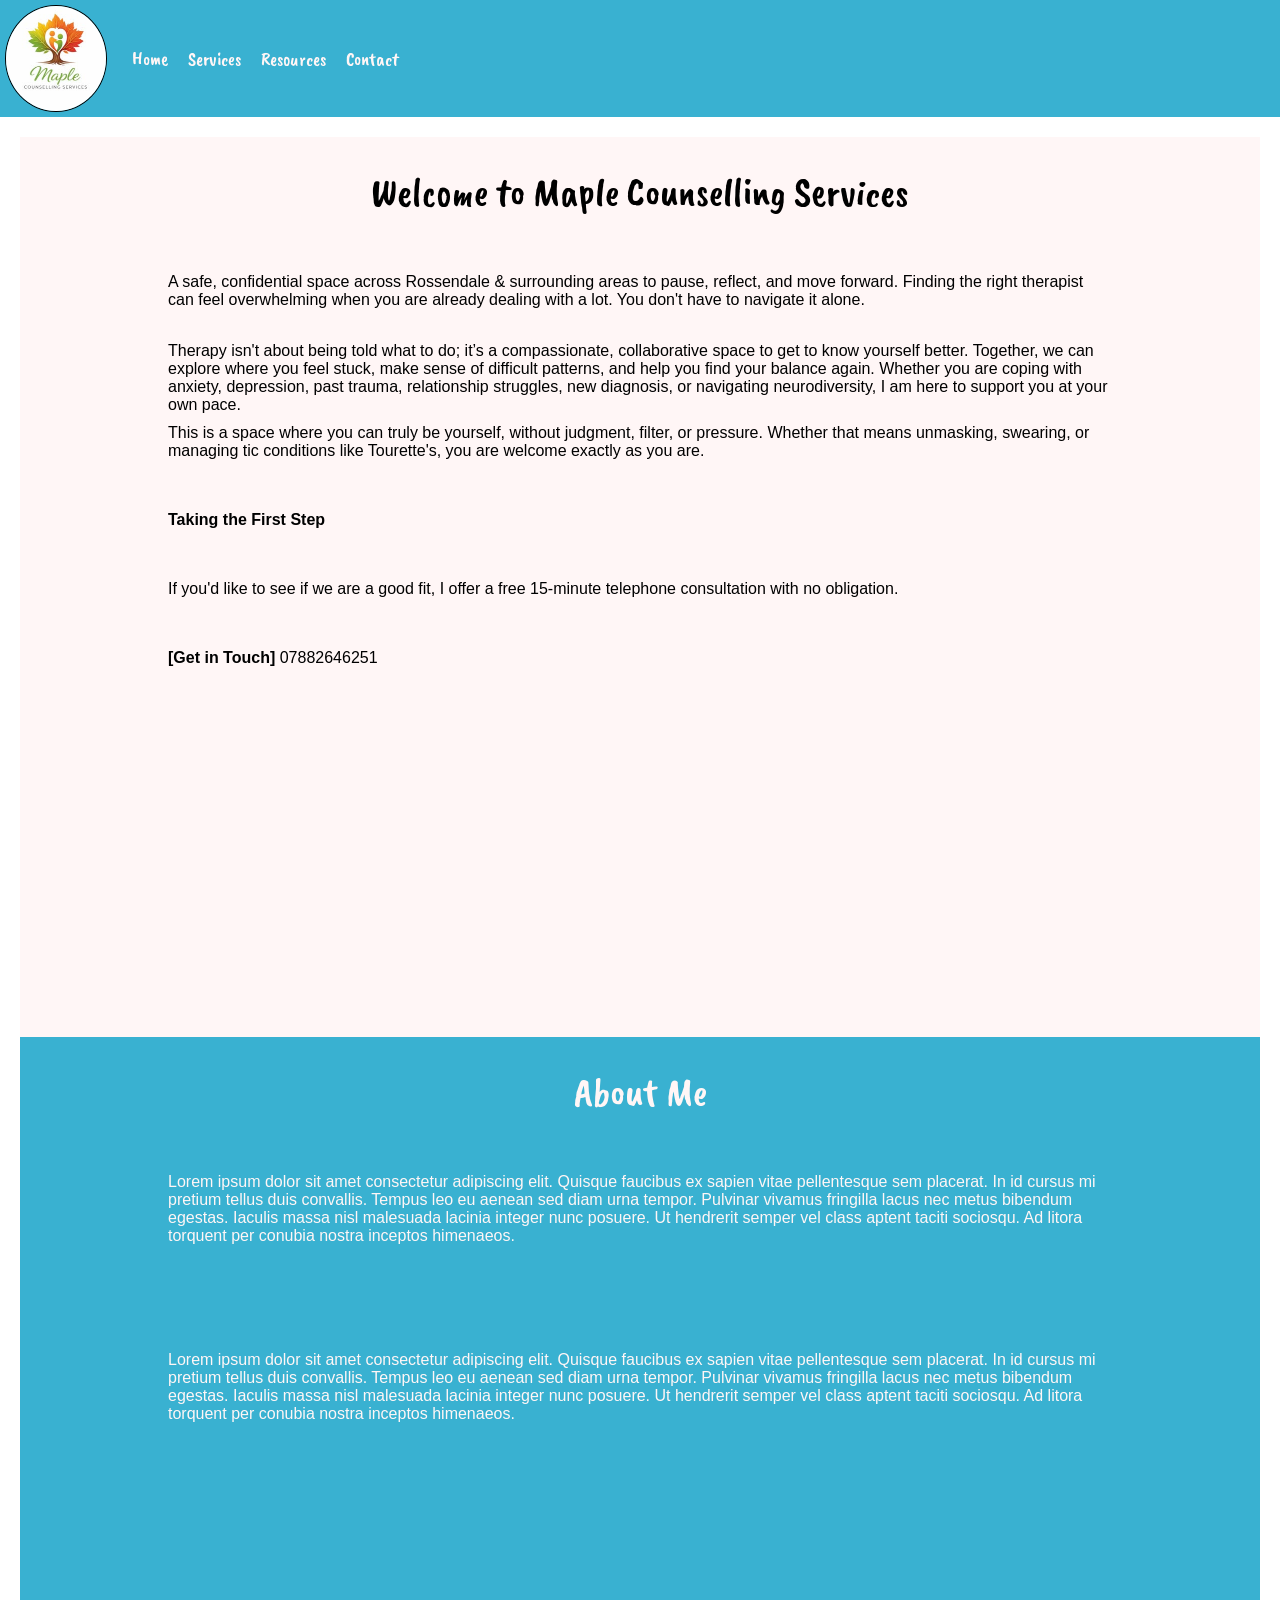
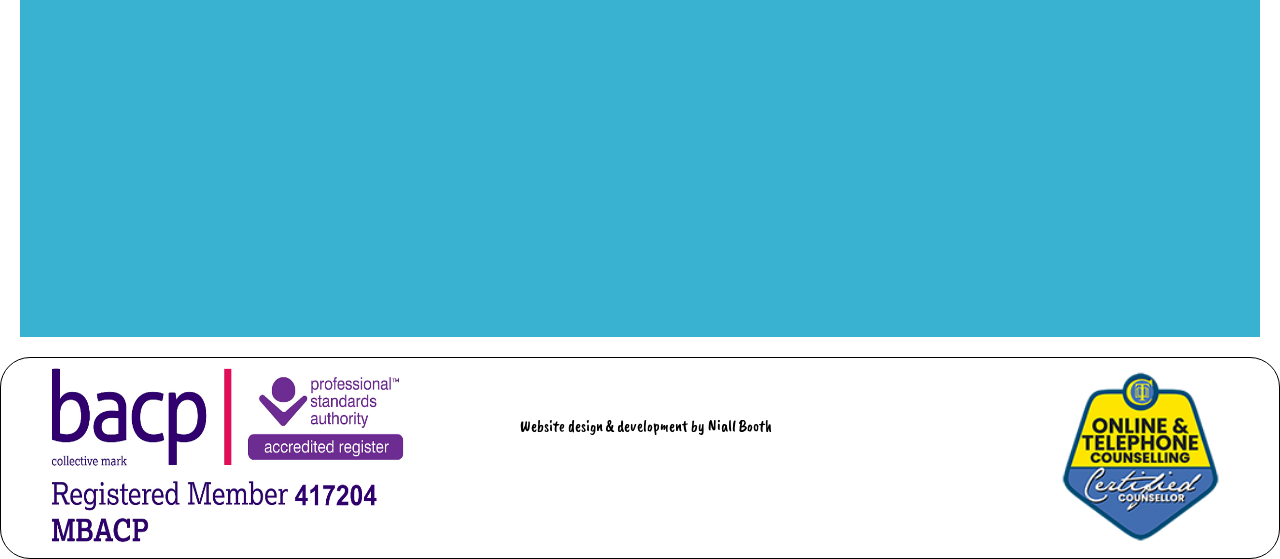
==== index.html @ 100ee9ec "Add files via upload" ====
<!DOCTYPE html>
<html lang="en">
<head>
    <meta charset="UTF-8">
    <meta name="viewport" content="width=device-width, initial-scale=1.0">
    <title>Maple Counselling Services</title>
    <link rel="stylesheet" href="styles.css">
    <link rel="preconnect" href="https://fonts.googleapis.com">
    <link rel="preconnect" href="https://fonts.gstatic.com" crossorigin>
    <link href="https://fonts.googleapis.com/css2?family=Caveat+Brush&display=swap" rel="stylesheet">
</head>
<body>
    <nav>
        <div id="top-nav">
            <a id="home-link" href="/"><img id="nav-logo" src="images/maple-logo.jpg" alt="maple-logo"></a>
            <div id="nav-links-normal">
                <a class="nav-link main-font" href="./">Home</a>
                <a class="nav-link main-font" href="./services.html">Services</a>
                <a class="nav-link main-font" href="./resources.html">Resources</a>
                <a class="nav-link main-font" href="./contact.html">Contact</a>
            </div>
            <span id="burger-button">☰</span>
        </div>
        <div id="bottom-nav">
            <ul id="nav-links-mobile">
                <li class="nav-link-holder"><a class="nav-link main-font" href="./">Home</a></li>
                <li class="nav-link-holder"><a class="nav-link main-font" href="./services.html">Services</a></li>
                <li class="nav-link-holder"><a class="nav-link main-font" href="./resources.html">Resources</a></li>
                <li class="nav-link-holder"><a class="nav-link main-font" href="./contact.html">Contact</a></li>
            </ul>
        </div>
    </nav>
    <main>
        <section id="welcome">
            <h2 id="welcome-heading" class="main-font">Welcome to Maple Counselling Services</h2>
            <p class="secondary-font welcome-text">
                A safe, confidential space across Rossendale & surrounding areas to pause, reflect, and move forward.
                Finding the right therapist can feel overwhelming when you are already dealing with a lot. You don't have to navigate it alone.
            </p>
            <p class="secondary-font welcome-text">
                Therapy isn't about being told what to do; it’s a compassionate, collaborative space to get to know yourself better. Together, we can explore where you feel stuck, make sense of difficult patterns, and help you find your balance again.
                Whether you are coping with anxiety, depression, past trauma, relationship struggles, new diagnosis, or navigating neurodiversity, I am here to support you at your own pace.
            </p>
            <p class="secondary-font welcome-text">
                This is a space where you can truly be yourself, without judgment, filter, or pressure. Whether that means unmasking, swearing, or managing tic conditions like Tourette's, you are welcome exactly as you are.
            </p>
            <br>
            <p class="secondary-font-bold welcome-text">
                <b>Taking the First Step</b>
            </p>
            <p class="secondary-font welcome-text">
                If you'd like to see if we are a good fit, I offer a free 15-minute telephone consultation with no obligation.
            </p>
            <p class="secondary-font welcome-text">
                <b class="secondary-font-bold">[Get in Touch]</b> 07882646251
            </p>
            <img id="welcome-img" src="images/counselling-chair.webp" alt="">
        </section>
        <section id="about">
            <h2 id="about-heading" class="main-font">About Me</h2>
            <p class="secondary-font about-text">
                Lorem ipsum dolor sit amet consectetur adipiscing elit. Quisque faucibus ex sapien vitae pellentesque sem placerat. 
                In id cursus mi pretium tellus duis convallis. Tempus leo eu aenean sed diam urna tempor. Pulvinar vivamus fringilla 
                lacus nec metus bibendum egestas. Iaculis massa nisl malesuada lacinia integer nunc posuere. Ut hendrerit semper vel 
                class aptent taciti sociosqu. Ad litora torquent per conubia nostra inceptos himenaeos.
            </p>
            <p class="secondary-font about-text">
                Lorem ipsum dolor sit amet consectetur adipiscing elit. Quisque faucibus ex sapien vitae pellentesque sem placerat. 
                In id cursus mi pretium tellus duis convallis. Tempus leo eu aenean sed diam urna tempor. Pulvinar vivamus fringilla 
                lacus nec metus bibendum egestas. Iaculis massa nisl malesuada lacinia integer nunc posuere. Ut hendrerit semper vel 
                class aptent taciti sociosqu. Ad litora torquent per conubia nostra inceptos himenaeos.
            </p>
            <img id="about-img" src="images/counselling-chair.webp" alt="">
        </section>
    </main>
    <footer>
        <img id="footer-img-1" src="/images/bacp-logo.png" alt="">
        <div id="footer-centre-text">
            <p id="footer-date" class="main-font"></p>
            <p class="main-font">Website design & development by Niall Booth</p>
        </div>
        <img id="footer-img-2" src="/images/councelling-badge.png" alt="">
    </footer>
    <script src="https://ajax.googleapis.com/ajax/libs/jquery/3.7.1/jquery.min.js"></script>
    <script src="js/main.js" type="module"></script>
    <script src="js/index.js" type="module"></script>
</body>
</html>
---- styles.css ----
/* Utils */
html, body{
    margin: 0;
    padding: 0;
}

nav{
    width: 100%;
    height: 13dvh;
    background-color: #39B1D1;
    display: flex;
    flex-direction: column;
    padding: 5px;
    box-sizing: border-box;
    position: absolute;
    align-items: center;
    top: 0;
    color: #FFF6F6;
    text-align: center;
}

main{
    margin-top: 13dvh;
    padding: 20px;
}

#nav-heading{
    font-size: 1.4em;
}

#top-nav{
    display: flex;
    flex-direction: row;
    align-items: center;
    width: 100%;
    height: 100%;
}

#bottom-nav{
    display: none;
    width: 100%;
    height: 75%;
    flex-direction: column;
    opacity: 0;
}

#home-link {
    display: block;
    width: 8%;
    height: 100%;
    margin-right: 2%;
}

#nav-logo {
    display: block;
    width: 100%;
    height: 100%;
    border-radius: 50%;
    border: 1px solid black;
    box-sizing: border-box;
}

#burger-button{
    margin-left: auto;
    width: 20%;
    height: auto;
    text-align: center;
    font-size: 30px;
    display: none;
}

#nav-links-mobile{
    list-style-type: none;
    padding: 0 0 0 10px;
    display: flex;
    flex-direction: column;
    gap: 10px;
}

#nav-links-normal{
    display: flex;
    gap: 20px;
}

.nav-link {
  text-decoration: none;
  font-size: 1.2em;
  color: #FFF6F6;
}

.main-font{
    font-family: "Caveat Brush", cursive;
    font-weight: 400;
    font-style: normal;
}

.secondary-font {
  font-family: "Nunito Sans", sans-serif;
  font-optical-sizing: auto;
  font-weight: 100;
  font-style: normal;
  font-variation-settings:
    "wdth" 100,
    "YTLC" 500;
}

.secondary-font-bold{
  font-family: "Nunito Sans", sans-serif;
  font-optical-sizing: auto;
  font-weight: 700;
  font-style: normal;
  font-variation-settings:
    "wdth" 100,
    "YTLC" 500;
}

footer{
    border: 1px solid black;
    border-radius: 30px;
    display: flex;
    flex-direction: row;
    height: 20dvh;
    align-items: center;
    padding: 10px 50px;
}

#footer-centre-text{
    text-align: center;
    display: flex;
    flex-direction: column;
    width: 33%;
    height: 100%;
}

#footer-img-1{
    height: 100%;
    width: 30%;
    margin-right: 4%;
}

#footer-img-2{
    height: 100%;
    width: 15%;
    margin-left: auto;
}

/* Home */
#welcome, #about{
    height: 100dvh;
    width: 100%;
    box-sizing: border-box;
    display: flex;
    flex-direction: column;
    padding: 10px;
}

#welcome{
    background-color: #FFF6F6;
    display: flex;
    align-items: center;
    padding: 30px;
}

#welcome-heading, #about-heading{
    font-size: 2.5em;
    text-align: center;
    width: 100%;
    margin:0;
    margin-bottom: 5%;
    height: 5%;
}

.welcome-text, .about-text{
    height: 20%;
    width: 80%;
    margin: 5px 0;
}

#welcome-img, #about-img{
    opacity: 0;
    margin: auto 0;
    height: 35%;
    width: auto;
    border-radius: 50%;
}

#about-img{
    height: 40%;
}

#about{
    background-color: #39B1D1;
    padding: 30px;
    display: flex;
    align-items: center;
}

#about-heading, .about-text{
    color: #FFF6F6;
}

/* Services */

#services-section, #pricing-section{
    width: 100%;
    height: 100dvh;
    padding: 10px;
    box-sizing: border-box;
    display: flex;
    flex-direction: column;
}

#services-section{
    background-color: #FFF6F6;
}

#service-display{
    display: flex;
    flex-direction: column;
    height: 80%;
    width: 100%;
    gap: 10px;
}

.service{
    display: flex;
    flex-direction: row;
    background-color: #E3F2FD;
    height: 33%;
    width: 100%;
    box-shadow: 0 4px 10px black;
    border-radius: 30px;
    padding: 10px;
    box-sizing: border-box;
    align-items: center;
}

.service-heading{
    margin: 0;
}

.service-description-text{
    font-size: 0.8em;
}

.service-description{
    display: flex;
    flex-direction: column;
    text-align: center;
    height: 100%;
    width: 70%;
}

.service-img{
    border-radius: 50%;
    width: 10%;
    height: auto;
    opacity: 0;
    margin-left: auto;
}

#pricing-section{
    background-color: #39B1D1;
    color: #FFF6F6;
    padding: 20px;
    gap: 20px;
}

.pricing-display{
    display: flex;
    flex-direction: column;
    align-items: center;
    width: 100%;
    height: 50%;
    background-color: #FFF6F6;
    box-shadow: 0 4px 10px black;
    border-radius: 30px;
    color: black;
}

#pricing-heading{
    margin: 0;
}

#pricing-display-1, #pricing-display-2{
    opacity: 0;
}

.price-display-heading{
    margin: 0;
    font-size: 1.5em;
    text-align: center;
}

#contact-section{
    width: 100%;
    height: 15dvh;
    padding: 20px;
    box-sizing: border-box;
}

#contact-display{
    width: 100%;
    height: 100%;
    background-color: #E3F2FD;
    border-radius: 30px;
    display: flex;
    flex-direction: row;
    text-align: center;
    align-items: center;
    padding: 15px;
    box-sizing: border-box;
}

#contact-button{
    margin-left: auto;
    background-color: #39B1D1;
    color: #FFF6F6;
    padding: 5px;
    border-radius: 30px;
    border: none;
    font-size: 1em;
    opacity: 0;
}
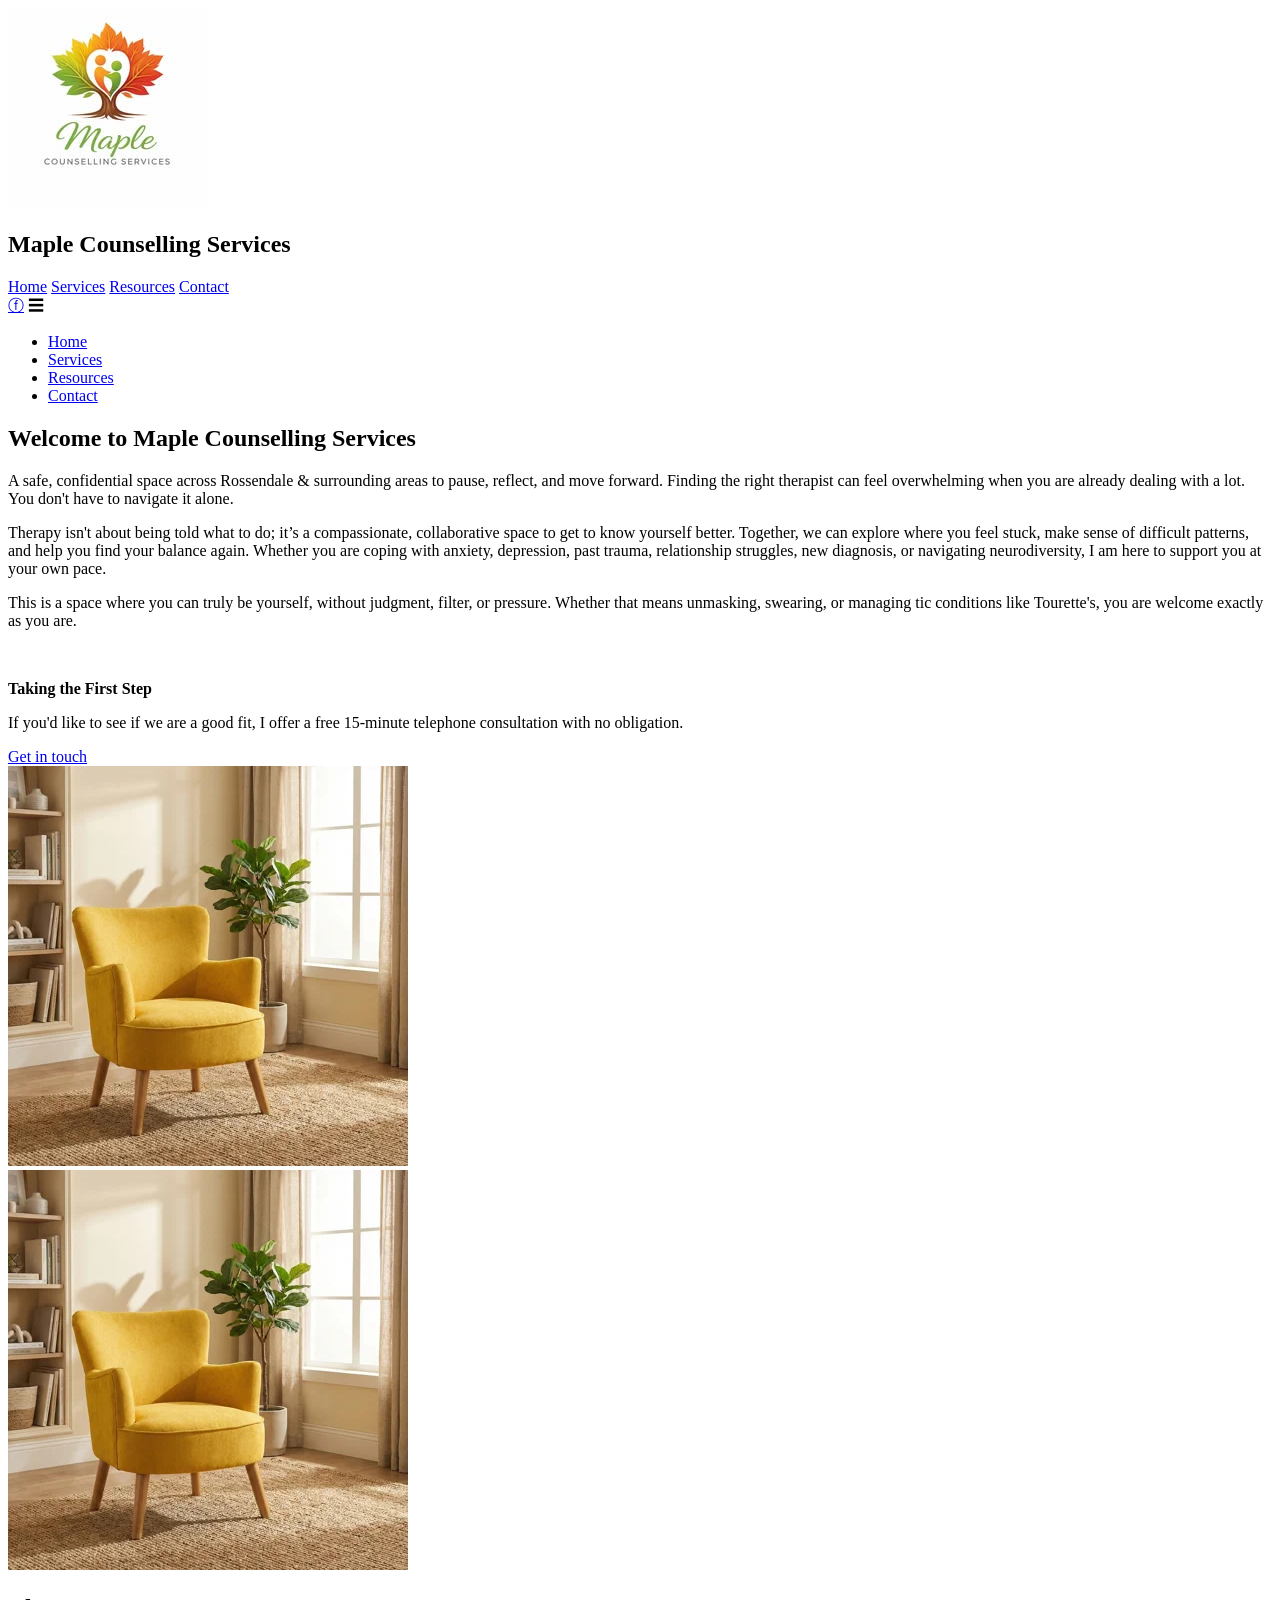
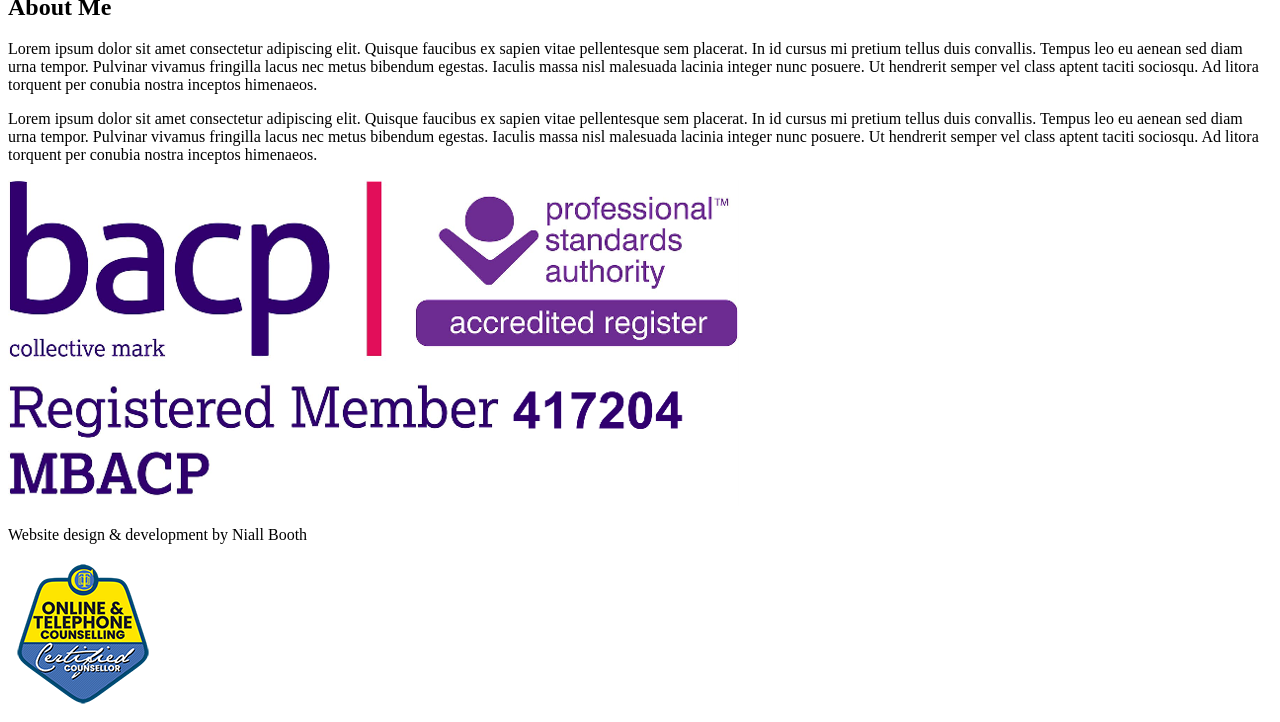
==== commit 9044445a: "Add files via upload" ====
--- a/index.html
+++ b/index.html
@@ -4,7 +4,8 @@
     <meta charset="UTF-8">
     <meta name="viewport" content="width=device-width, initial-scale=1.0">
     <title>Maple Counselling Services</title>
-    <link rel="stylesheet" href="styles.css">
+    <link rel="stylesheet" href="styles/styles.css">
+    <link rel="stylesheet" href="styles/index.css">
     <link rel="preconnect" href="https://fonts.googleapis.com">
     <link rel="preconnect" href="https://fonts.gstatic.com" crossorigin>
     <link href="https://fonts.googleapis.com/css2?family=Caveat+Brush&display=swap" rel="stylesheet">
@@ -13,17 +14,21 @@
     <nav>
         <div id="top-nav">
             <a id="home-link" href="/"><img id="nav-logo" src="images/maple-logo.jpg" alt="maple-logo"></a>
-            <div id="nav-links-normal">
-                <a class="nav-link main-font" href="./">Home</a>
-                <a class="nav-link main-font" href="./services.html">Services</a>
-                <a class="nav-link main-font" href="./resources.html">Resources</a>
-                <a class="nav-link main-font" href="./contact.html">Contact</a>
+            <h2 id="nav-heading" class="main-font">Maple Counselling Services</h2>
+            <div id="nav-link-holder">
+                <div id="nav-links-normal">
+                    <a class="nav-link main-font selected-nav-link" href="./">Home</a>
+                    <a class="nav-link main-font" href="./services.html">Services</a>
+                    <a class="nav-link main-font" href="./resources.html">Resources</a>
+                    <a class="nav-link main-font" href="./contact.html">Contact</a>
+                </div>
+                <a href="https://www.facebook.com/p/Maple-Counselling-Services-61585425916948/" id="facebook-link">ⓕ</a>
+                <span id="burger-button">☰</span>
             </div>
-            <span id="burger-button">☰</span>
         </div>
         <div id="bottom-nav">
             <ul id="nav-links-mobile">
-                <li class="nav-link-holder"><a class="nav-link main-font" href="./">Home</a></li>
+                <li class="nav-link-holder"><a class="nav-link main-font selected-nav-link" href="./">Home</a></li>
                 <li class="nav-link-holder"><a class="nav-link main-font" href="./services.html">Services</a></li>
                 <li class="nav-link-holder"><a class="nav-link main-font" href="./resources.html">Resources</a></li>
                 <li class="nav-link-holder"><a class="nav-link main-font" href="./contact.html">Contact</a></li>
@@ -32,54 +37,56 @@
     </nav>
     <main>
         <section id="welcome">
-            <h2 id="welcome-heading" class="main-font">Welcome to Maple Counselling Services</h2>
-            <p class="secondary-font welcome-text">
-                A safe, confidential space across Rossendale & surrounding areas to pause, reflect, and move forward.
-                Finding the right therapist can feel overwhelming when you are already dealing with a lot. You don't have to navigate it alone.
-            </p>
-            <p class="secondary-font welcome-text">
-                Therapy isn't about being told what to do; it’s a compassionate, collaborative space to get to know yourself better. Together, we can explore where you feel stuck, make sense of difficult patterns, and help you find your balance again.
-                Whether you are coping with anxiety, depression, past trauma, relationship struggles, new diagnosis, or navigating neurodiversity, I am here to support you at your own pace.
-            </p>
-            <p class="secondary-font welcome-text">
-                This is a space where you can truly be yourself, without judgment, filter, or pressure. Whether that means unmasking, swearing, or managing tic conditions like Tourette's, you are welcome exactly as you are.
-            </p>
-            <br>
-            <p class="secondary-font-bold welcome-text">
-                <b>Taking the First Step</b>
-            </p>
-            <p class="secondary-font welcome-text">
-                If you'd like to see if we are a good fit, I offer a free 15-minute telephone consultation with no obligation.
-            </p>
-            <p class="secondary-font welcome-text">
-                <b class="secondary-font-bold">[Get in Touch]</b> 07882646251
-            </p>
+            <div id="welcome-text-div">
+                <h2 id="welcome-heading" class= "main-font">Welcome to Maple Counselling Services</h2>
+                <p class="secondary-font welcome-text">
+                    A safe, confidential space across Rossendale & surrounding areas to pause, reflect, and move forward.
+                    Finding the right therapist can feel overwhelming when you are already dealing with a lot. You don't have to navigate it alone.
+                </p>
+                <p class="secondary-font welcome-text">
+                    Therapy isn't about being told what to do; it’s a compassionate, collaborative space to get to know yourself better. Together, we can explore where you feel stuck, make sense of difficult patterns, and help you find your balance again.
+                    Whether you are coping with anxiety, depression, past trauma, relationship struggles, new diagnosis, or navigating neurodiversity, I am here to support you at your own pace.
+                </p>
+                <p class="secondary-font welcome-text">
+                    This is a space where you can truly be yourself, without judgment, filter, or pressure. Whether that means unmasking, swearing, or managing tic conditions like Tourette's, you are welcome exactly as you are.
+                </p>
+                <br>
+                <p class="secondary-font-bold welcome-text">
+                    <b>Taking the First Step</b>
+                </p>
+                <p class="secondary-font welcome-text">
+                    If you'd like to see if we are a good fit, I offer a free 15-minute telephone consultation with no obligation.
+                </p>
+                <a id="contact-button" href="tel:07882646251">Get in touch</a>
+            </div>
             <img id="welcome-img" src="images/counselling-chair.webp" alt="">
         </section>
         <section id="about">
-            <h2 id="about-heading" class="main-font">About Me</h2>
-            <p class="secondary-font about-text">
-                Lorem ipsum dolor sit amet consectetur adipiscing elit. Quisque faucibus ex sapien vitae pellentesque sem placerat. 
-                In id cursus mi pretium tellus duis convallis. Tempus leo eu aenean sed diam urna tempor. Pulvinar vivamus fringilla 
-                lacus nec metus bibendum egestas. Iaculis massa nisl malesuada lacinia integer nunc posuere. Ut hendrerit semper vel 
-                class aptent taciti sociosqu. Ad litora torquent per conubia nostra inceptos himenaeos.
-            </p>
-            <p class="secondary-font about-text">
-                Lorem ipsum dolor sit amet consectetur adipiscing elit. Quisque faucibus ex sapien vitae pellentesque sem placerat. 
-                In id cursus mi pretium tellus duis convallis. Tempus leo eu aenean sed diam urna tempor. Pulvinar vivamus fringilla 
-                lacus nec metus bibendum egestas. Iaculis massa nisl malesuada lacinia integer nunc posuere. Ut hendrerit semper vel 
-                class aptent taciti sociosqu. Ad litora torquent per conubia nostra inceptos himenaeos.
-            </p>
             <img id="about-img" src="images/counselling-chair.webp" alt="">
+            <div id="about-text-div">
+                <h2 id="about-heading" class="main-font">About Me</h2>
+                <p class="secondary-font about-text">
+                    Lorem ipsum dolor sit amet consectetur adipiscing elit. Quisque faucibus ex sapien vitae pellentesque sem placerat. 
+                    In id cursus mi pretium tellus duis convallis. Tempus leo eu aenean sed diam urna tempor. Pulvinar vivamus fringilla 
+                    lacus nec metus bibendum egestas. Iaculis massa nisl malesuada lacinia integer nunc posuere. Ut hendrerit semper vel 
+                    class aptent taciti sociosqu. Ad litora torquent per conubia nostra inceptos himenaeos.
+                </p>
+                <p class="secondary-font about-text">
+                    Lorem ipsum dolor sit amet consectetur adipiscing elit. Quisque faucibus ex sapien vitae pellentesque sem placerat. 
+                    In id cursus mi pretium tellus duis convallis. Tempus leo eu aenean sed diam urna tempor. Pulvinar vivamus fringilla 
+                    lacus nec metus bibendum egestas. Iaculis massa nisl malesuada lacinia integer nunc posuere. Ut hendrerit semper vel 
+                    class aptent taciti sociosqu. Ad litora torquent per conubia nostra inceptos himenaeos.
+                </p>
+            </div>
         </section>
     </main>
     <footer>
-        <img id="footer-img-1" src="/images/bacp-logo.png" alt="">
+        <img id="footer-img-1" src="images/bacp-logo.png" alt="">
         <div id="footer-centre-text">
             <p id="footer-date" class="main-font"></p>
             <p class="main-font">Website design & development by Niall Booth</p>
         </div>
-        <img id="footer-img-2" src="/images/councelling-badge.png" alt="">
+        <img id="footer-img-2" src="images/councelling-badge.png" alt="">
     </footer>
     <script src="https://ajax.googleapis.com/ajax/libs/jquery/3.7.1/jquery.min.js"></script>
     <script src="js/main.js" type="module"></script>
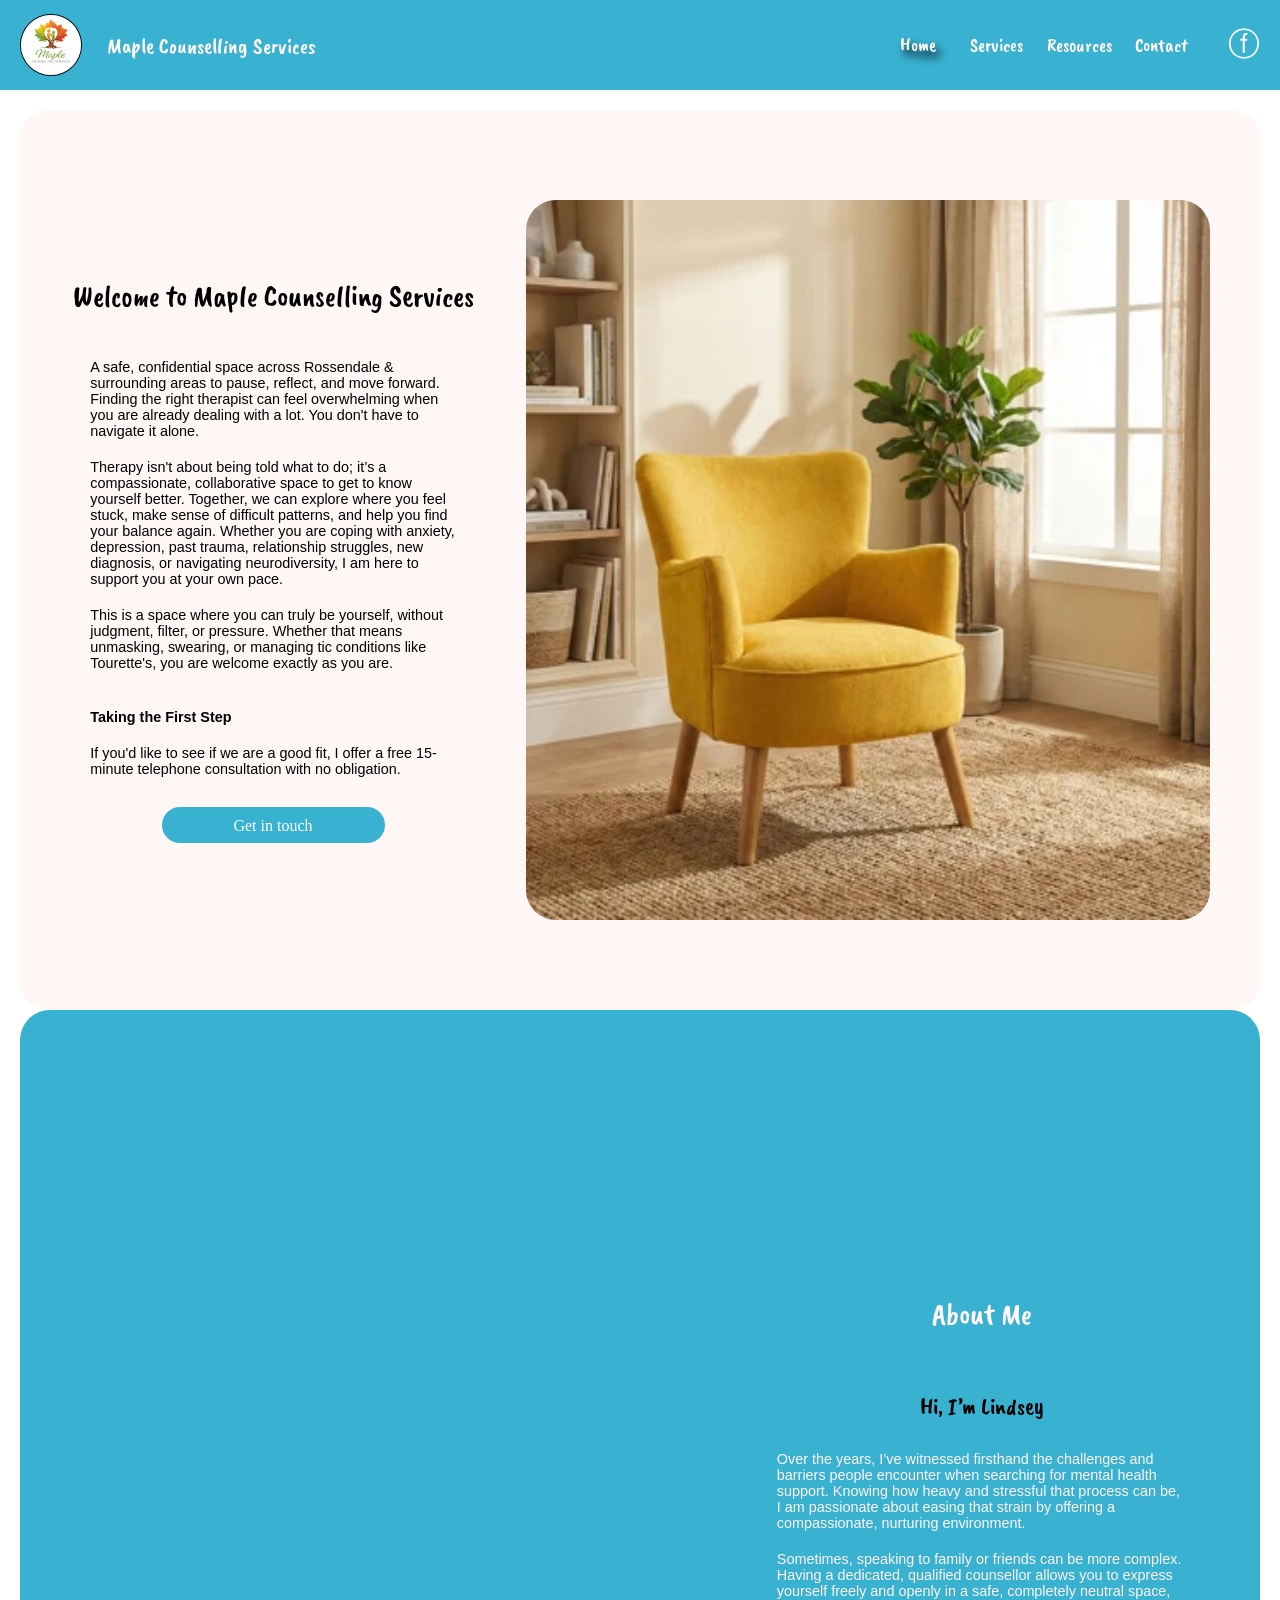
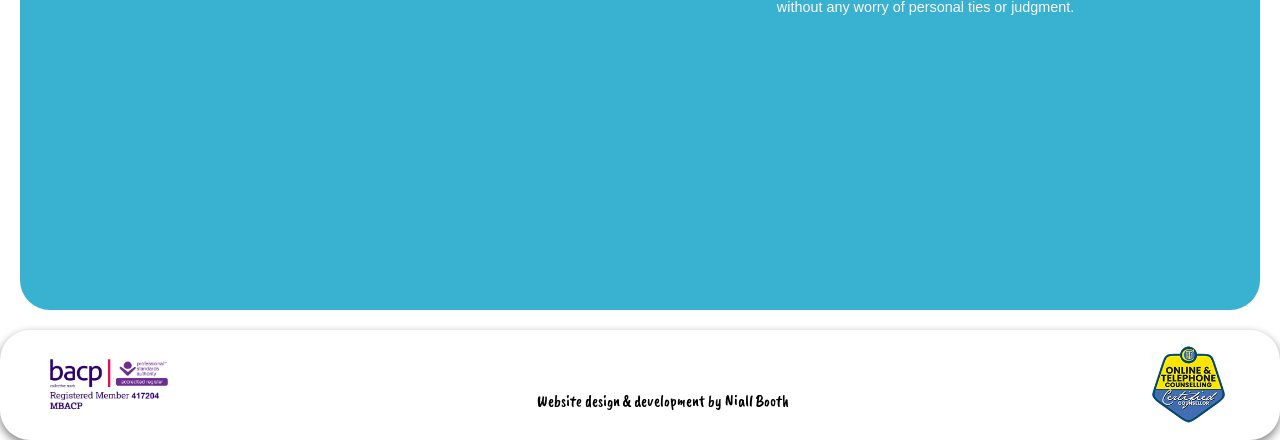
==== commit 4f2ace4e: "Add files via upload" ====
--- a/index.html
+++ b/index.html
@@ -62,20 +62,18 @@
             <img id="welcome-img" src="images/counselling-chair.webp" alt="">
         </section>
         <section id="about">
-            <img id="about-img" src="images/counselling-chair.webp" alt="">
+            <img id="about-img" src="images/profile pic.jpg" alt="">
             <div id="about-text-div">
                 <h2 id="about-heading" class="main-font">About Me</h2>
+                <h2 class="main-font">Hi, I’m Lindsey</h3>
                 <p class="secondary-font about-text">
-                    Lorem ipsum dolor sit amet consectetur adipiscing elit. Quisque faucibus ex sapien vitae pellentesque sem placerat. 
-                    In id cursus mi pretium tellus duis convallis. Tempus leo eu aenean sed diam urna tempor. Pulvinar vivamus fringilla 
-                    lacus nec metus bibendum egestas. Iaculis massa nisl malesuada lacinia integer nunc posuere. Ut hendrerit semper vel 
-                    class aptent taciti sociosqu. Ad litora torquent per conubia nostra inceptos himenaeos.
+                    Over the years, I’ve witnessed firsthand the challenges and barriers people encounter when searching for mental health support. 
+                    Knowing how heavy and stressful that process can be, 
+                    I am passionate about easing that strain by offering a compassionate, nurturing environment.
                 </p>
                 <p class="secondary-font about-text">
-                    Lorem ipsum dolor sit amet consectetur adipiscing elit. Quisque faucibus ex sapien vitae pellentesque sem placerat. 
-                    In id cursus mi pretium tellus duis convallis. Tempus leo eu aenean sed diam urna tempor. Pulvinar vivamus fringilla 
-                    lacus nec metus bibendum egestas. Iaculis massa nisl malesuada lacinia integer nunc posuere. Ut hendrerit semper vel 
-                    class aptent taciti sociosqu. Ad litora torquent per conubia nostra inceptos himenaeos.
+                    Sometimes, speaking to family or friends can be more complex. Having a dedicated, qualified counsellor allows you to express
+                    yourself freely and openly in a safe, completely neutral space, without any worry of personal ties or judgment.
                 </p>
             </div>
         </section>
--- a/styles/styles.css
+++ b/styles/styles.css
@@ -0,0 +1,191 @@
+/* Utils */
+html, body{
+    margin: 0;
+    padding: 0;
+}
+
+nav{
+    width: 100%;
+    height: 10dvh;
+    background-color: #39B1D1;
+    display: flex;
+    flex-direction: column;
+    padding: 20px;
+    box-sizing: border-box;
+    position: absolute;
+    align-items: center;
+    top: 0;
+    color: #FFF6F6;
+    text-align: center;
+}
+
+main{
+    margin-top: 10dvh;
+    padding: 20px;
+}
+
+#nav-heading{
+    font-size: 1.4em;
+}
+
+#top-nav{
+    display: flex;
+    flex-direction: row;
+    align-items: center;
+    width: 100%;
+    height: 100%;
+}
+
+#bottom-nav{
+    display: none;
+    width: 100%;
+    height: 75%;
+    flex-direction: column;
+    opacity: 0;
+}
+
+#home-link {
+    display: block;
+    width: 5%;
+    height: auto;
+    margin-right: 2%;
+}
+
+#nav-logo {
+    display: block;
+    width: 100%;
+    height: 100%;
+    border-radius: 50%;
+    border: 1px solid black;
+    box-sizing: border-box;
+}
+
+#burger-button{
+    margin-left: auto;
+    width: 20%;
+    height: auto;
+    text-align: center;
+    font-size: 30px;
+    display: none;
+}
+
+#nav-link-holder{
+    width: 30%;
+    height: 100%;
+    display: flex;
+    flex-direction: row;
+    justify-content: center;
+    margin-left: auto;
+    margin-right: 0px;
+    align-items: center;
+}
+
+#nav-links-mobile{
+    list-style-type: none;
+    padding: 0 0 0 10px;
+    display: flex;
+    flex-direction: column;
+    gap: 10px;
+}
+
+#nav-links-normal{
+    display: flex;
+    gap: 20px;
+    width: 100%;
+    margin-right: 10%;
+}
+
+.nav-link {
+  text-decoration: none;
+  font-size: 1.2em;
+  color: #FFF6F6;
+  width: 25%;
+}
+
+#nav-link-selected{
+    display: flex;
+    flex-direction: row;
+    width: 100%;
+    height: 1px;
+    gap: 20px;
+}
+
+.nav-link-selector{
+    margin: 0;
+    border: none;
+    height: 1px;
+    width: 25%;
+    background-color: #39B1D1;
+    border: 2px solid #39B1D1;
+    border-radius: 30px;
+    background-color: black;
+    border: 2px solid black;
+}
+
+.selected-nav-link{
+    text-shadow: 4px 6px 8px #000000;
+}
+
+#facebook-link{
+    text-decoration: none;
+    color: white;
+    font-size: 2em;
+}
+
+.main-font{
+    font-family: "Caveat Brush", cursive;
+    font-weight: 400;
+    font-style: normal;
+}
+
+.secondary-font {
+  font-family: "Nunito Sans", sans-serif;
+  font-optical-sizing: auto;
+  font-weight: 100;
+  font-style: normal;
+  font-variation-settings:
+    "wdth" 100,
+    "YTLC" 500;
+}
+
+.secondary-font-bold{
+  font-family: "Nunito Sans", sans-serif;
+  font-optical-sizing: auto;
+  font-weight: 700;
+  font-style: normal;
+  font-variation-settings:
+    "wdth" 100,
+    "YTLC" 500;
+}
+
+footer{
+    border-radius: 30px;
+    display: flex;
+    flex-direction: row;
+    height: 10dvh;
+    align-items: center;
+    padding: 10px 50px;
+    justify-content: center;
+    box-shadow: 0 4px 10px grey;
+}
+
+#footer-centre-text{
+    text-align: center;
+    display: flex;
+    flex-direction: column;
+    width: 33%;
+    height: 100%;
+    margin: auto;
+    margin-right: 290px;
+    justify-content: center;
+}
+
+#footer-img-1{
+    height: auto;
+    width: 10%;
+}
+
+#footer-img-2{
+    height: auto;
+    width: 7%;
+}
--- a/styles/index.css
+++ b/styles/index.css
@@ -0,0 +1,74 @@
+/* Home */
+#welcome, #about{
+    height: 100dvh;
+    width: 100%;
+    box-sizing: border-box;
+    display: flex;
+    flex-direction: row;
+    padding: 50px;
+    justify-content: center;
+    align-items: center;
+    border-radius: 30px;
+}
+
+#welcome{
+    background-color: #FFF6F6;
+}
+
+#welcome-text-div, #about-text-div{
+    height: 100%;
+    width: 40%;
+    display: flex;
+    flex-direction: column;
+    justify-content: center;
+    align-items: center;
+}
+
+#welcome-img, #about-img{
+    width: 60%;
+    height: 90%;
+    border-radius: 30px;
+}
+
+#welcome-img{
+    margin-left: 50px;
+}
+
+#about-img{
+    opacity: 0;
+}
+
+#welcome-heading, #about-heading{
+    font-size: 1.9em;
+    text-align: center;
+    width: 100%;
+    margin:0;
+    margin-bottom: 8%;
+    height: 5%;
+}
+
+.welcome-text, .about-text{
+    width: 90%;
+    margin: 10px 0;
+    font-size: 0.9em;
+}
+
+#about{
+    background-color: #39B1D1;
+}
+
+#about-heading, .about-text{
+    color: #FFF6F6;
+}
+
+#contact-button{
+    margin-top: 20px;
+    text-decoration: none;
+    color: white;
+    background-color: #39B1D1;
+    border-radius: 30px;
+    width: 50%;
+    height: 2%;
+    text-align: center;
+    padding: 10px
+}
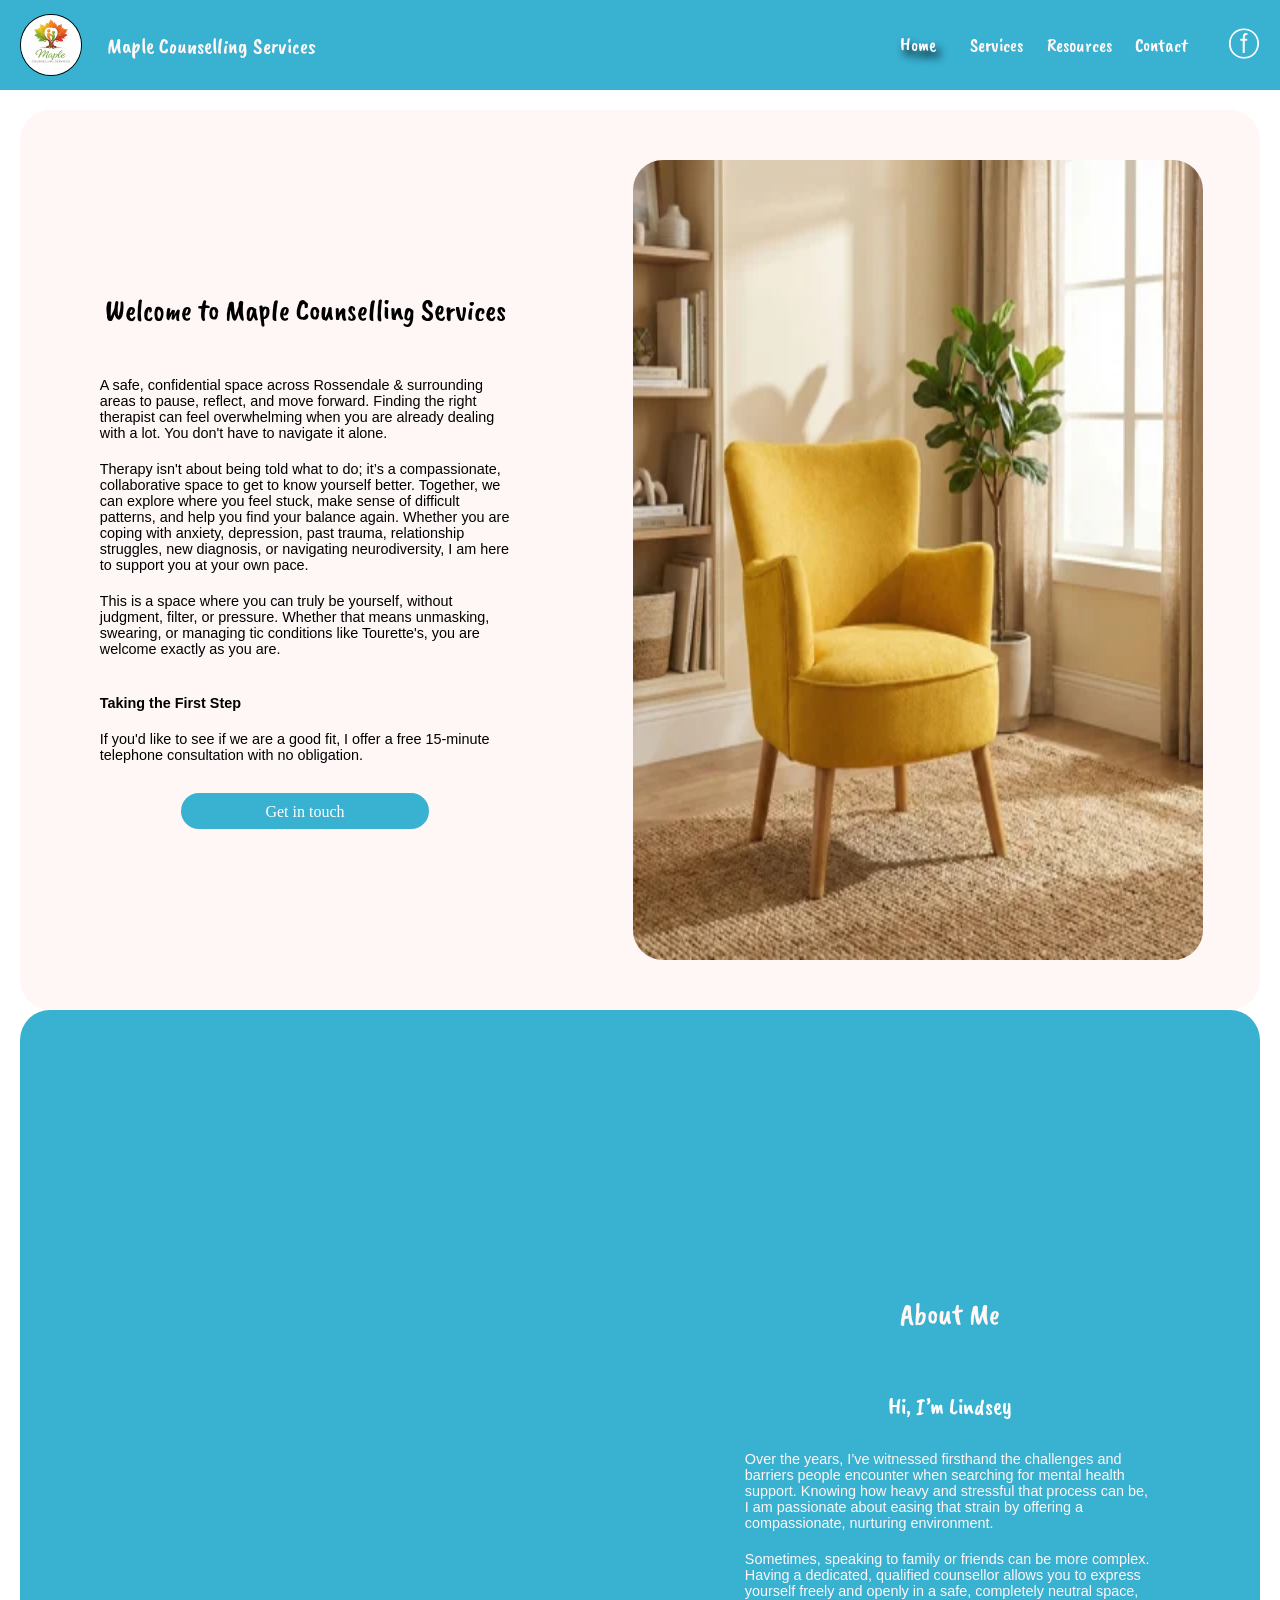
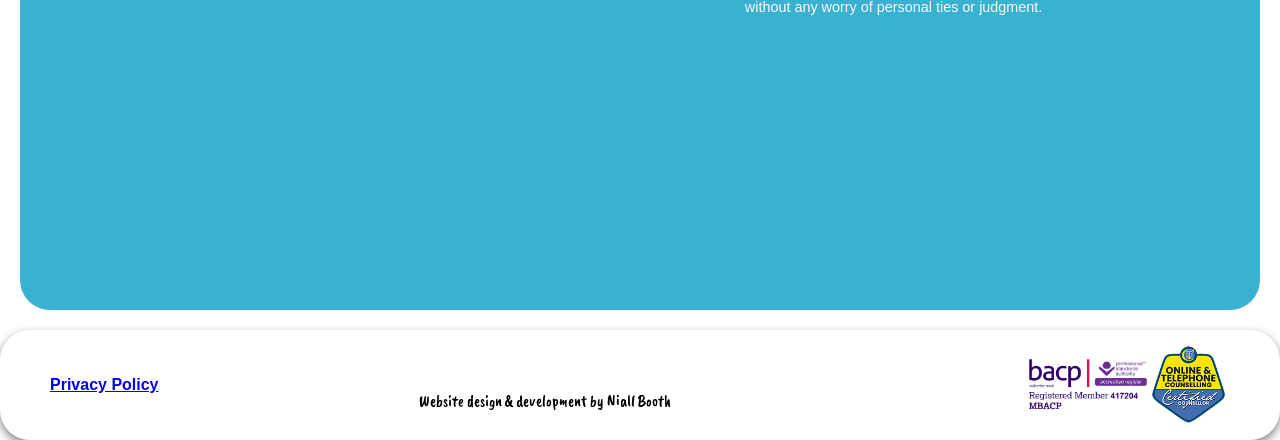
==== commit d0295133: "Add files via upload" ====
--- a/index.html
+++ b/index.html
@@ -79,11 +79,12 @@
         </section>
     </main>
     <footer>
-        <img id="footer-img-1" src="images/bacp-logo.png" alt="">
+        <a href="./privacy-policy.html" class="secondary-font-bold" id="privacy-link">Privacy Policy</a>
         <div id="footer-centre-text">
             <p id="footer-date" class="main-font"></p>
             <p class="main-font">Website design & development by Niall Booth</p>
         </div>
+        <img id="footer-img-1" src="images/bacp-logo.png" alt="">
         <img id="footer-img-2" src="images/councelling-badge.png" alt="">
     </footer>
     <script src="https://ajax.googleapis.com/ajax/libs/jquery/3.7.1/jquery.min.js"></script>
--- a/styles/index.css
+++ b/styles/index.css
@@ -9,6 +9,7 @@
     justify-content: center;
     align-items: center;
     border-radius: 30px;
+    gap: 50px;
 }
 
 #welcome{
@@ -25,8 +26,8 @@
 }
 
 #welcome-img, #about-img{
-    width: 60%;
-    height: 90%;
+    width: 50%;
+    height: 100%;
     border-radius: 30px;
 }
 
@@ -55,6 +56,7 @@
 
 #about{
     background-color: #39B1D1;
+    color: white;
 }
 
 #about-heading, .about-text{
